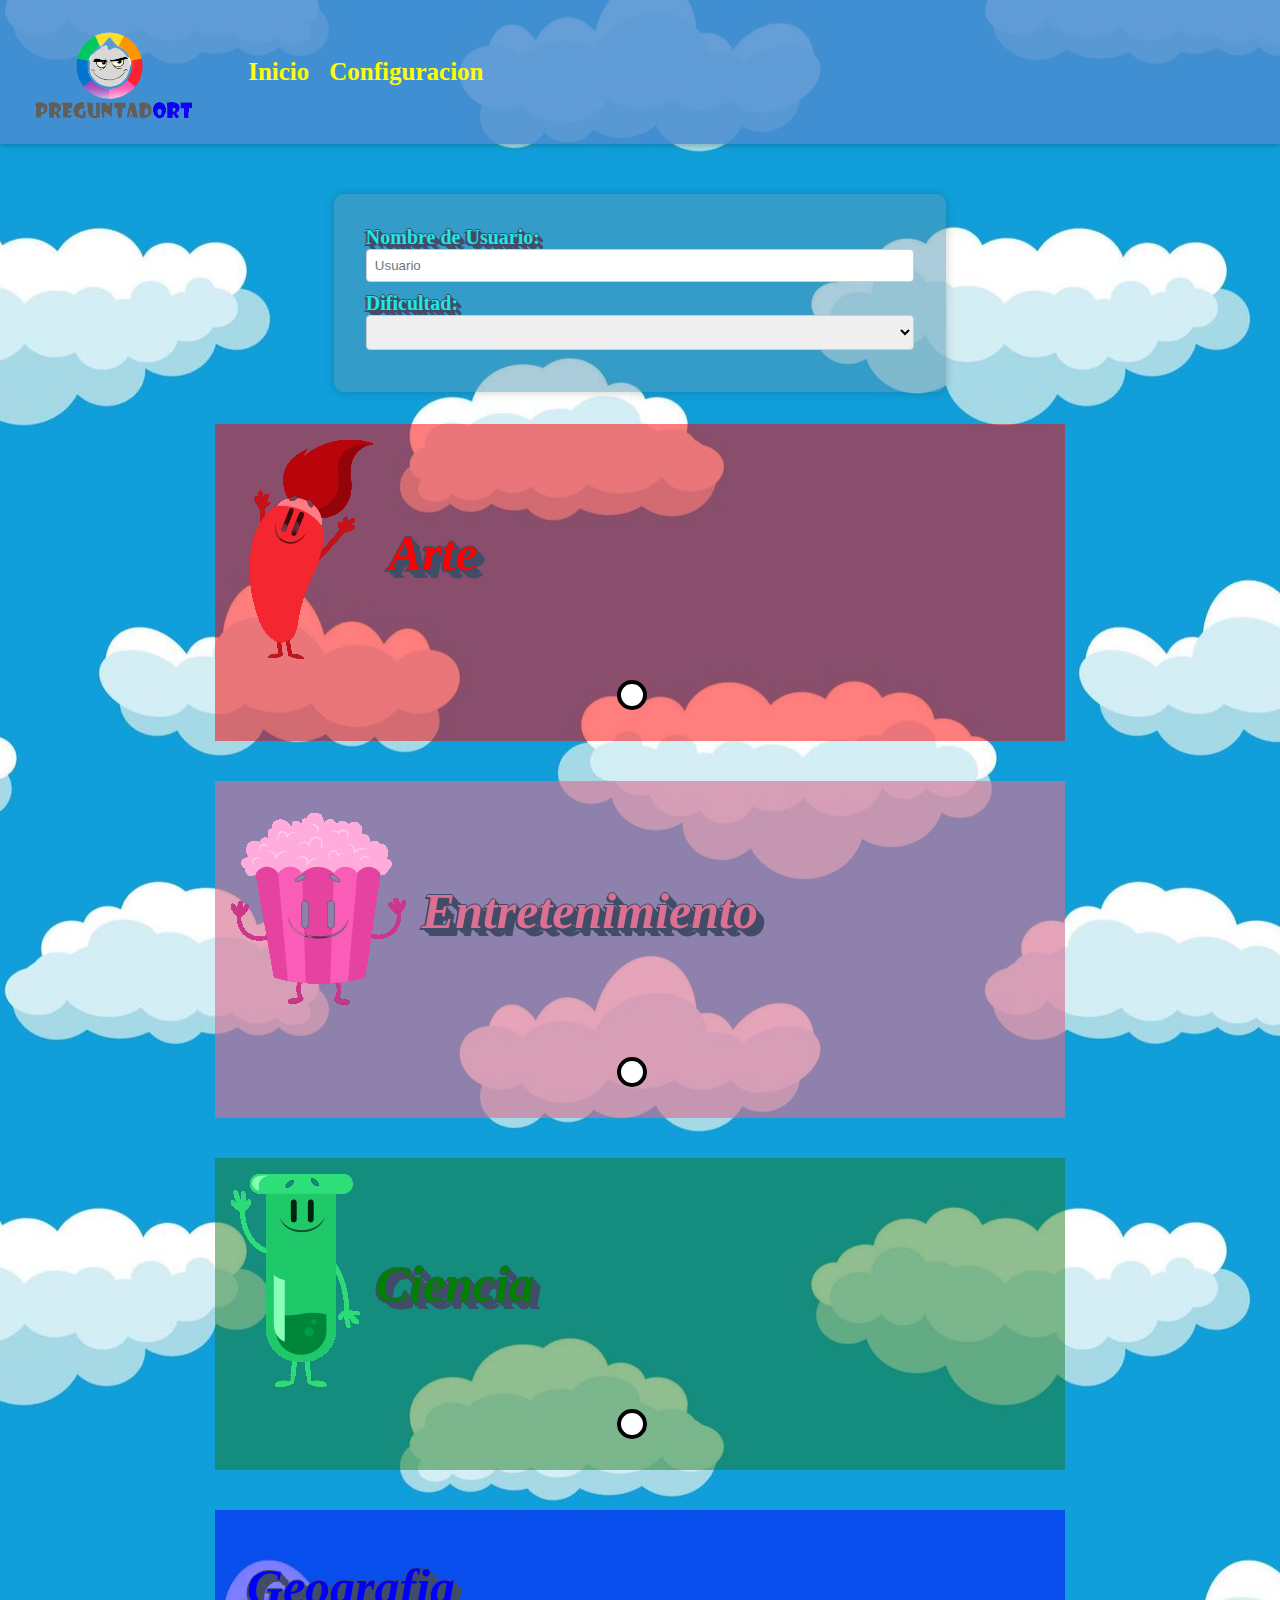
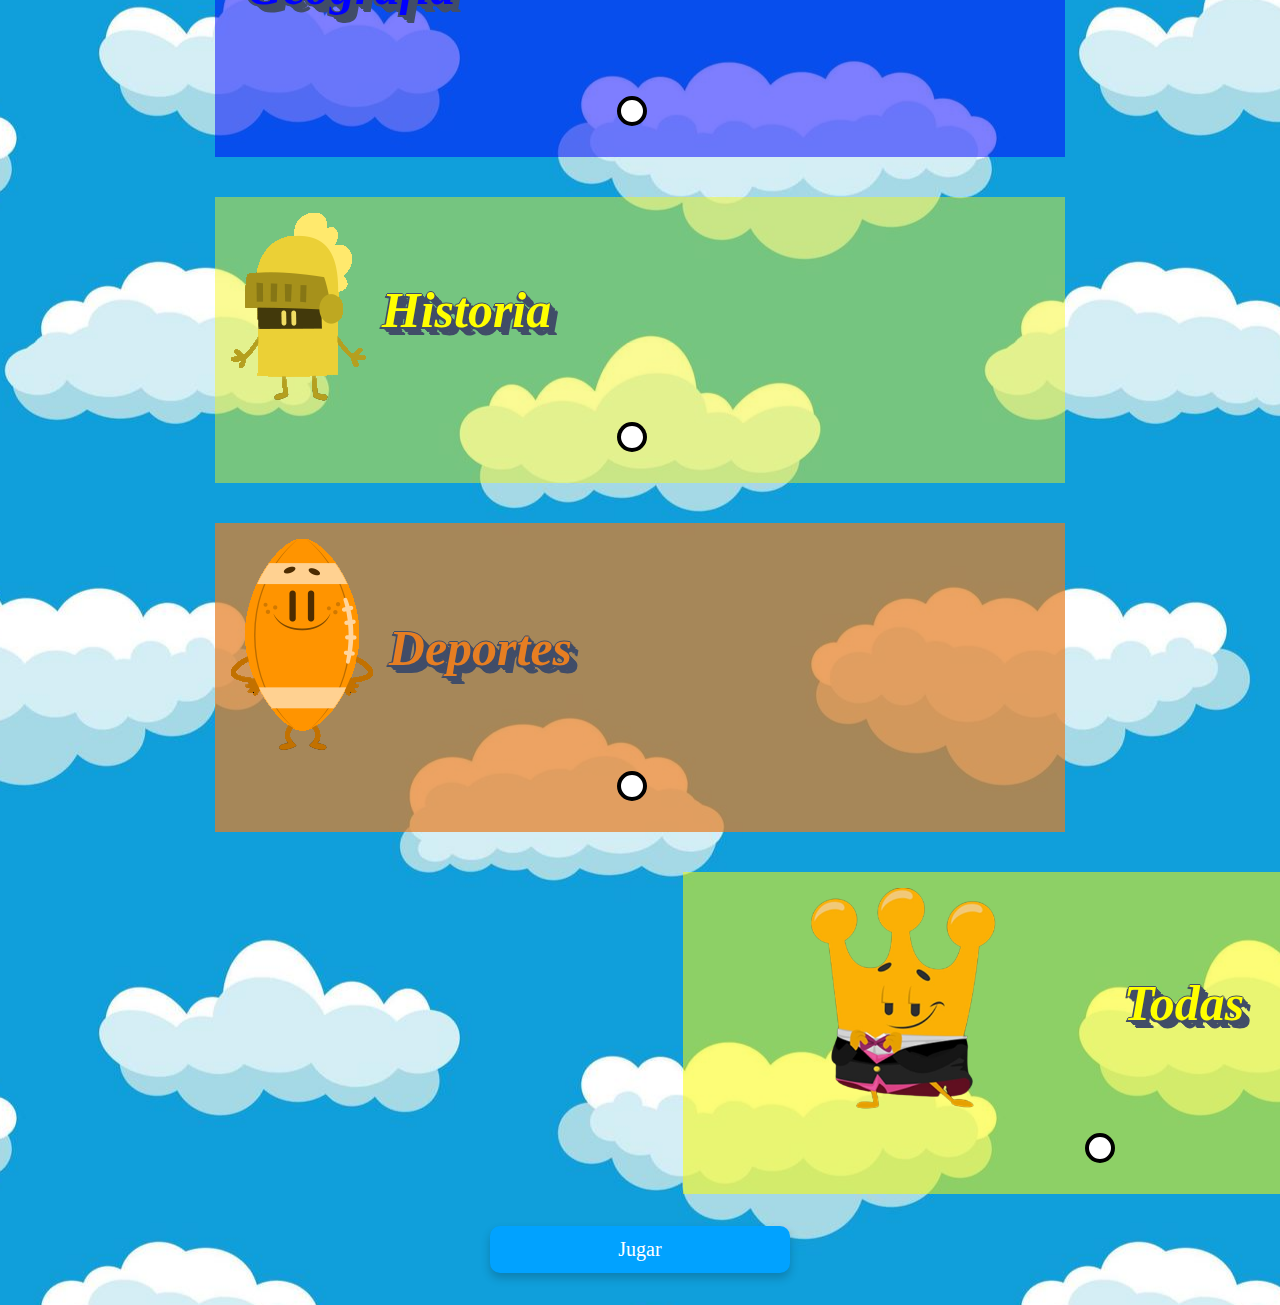
==== pages/ConfigurarJuego.html @ a764802a "tp casi terminado" ====
<!DOCTYPE html>
<html lang="en">
<head>
    <meta charset="UTF-8">
    <meta http-equiv="X-UA-Compatible" content="IE=edge">
    <meta name="viewport" content="width=device-width, initial-scale=1.0">
    <title>Document</title>
    <link rel="shortcut icon" href="../img/fondo.png" type="image/x-icon">
    <link rel="stylesheet" href="../style/main.css">
    <link href="https://cdn.jsdelivr.net/npm/bootstrap@5.3.1/dist/css/bootstrap.min.css" rel="stylesheet" integrity="sha384-4bw+/aepP/YC94hEpVNVgiZdgIC5+VKNBQNGCHeKRQN+PtmoHDEXuppvnDJzQIu9" crossorigin="anonymous">
</head>
<body>

    <header>
        <nav>
          <div class="navbar navbar-left">
            <a href="../index.html"> <img src="../img/fondo.png" alt="Logo"></a>
            <div class="div-navegador">
            <div class="navbar-item">
                <a class="linkk" href="../index.html">Inicio</a>
            </div>
            <div class="navbar-item">
                <a class="linkk" href="./ConfigurarJuego.html">Configuracion</a>
            </div>
            </div>
          </div>
          
        </nav>
      </header>


    <main class="container">
        <div class="form">
            <form class="formulario" action="">
                <div class="div-form">

                <div class="container-usuario">
                    <label class="usuario" for="username">Nombre de Usuario:</label>
                    <input type="text" placeholder="Usuario" id="username" name="username" required>
                    
                    <label class="usuario" for="difficulty" >Dificultad:</label>
                    <select id="difficulty" name="difficulty" required>
                    <option value=""></option>
                    <option value="facil">Fácil</option>
                    <option value="medio">Medio</option>
                    <option value="dificil">Difícil</option>
                    <option value="todas">Todas</option>
                    </select>
                    
                </div>
            </div>

            <div class="cards ">
                

                    <div class="carta art">
                        <div class="img-txt">
                            <img src="../img/Arte-removebg-preview.png" alt="">
                            <p class="arte">Arte</p>
                        </div>
                        <label class="category-option">
                            <input type="radio" name="category" value="arte">
                            <span class="custom-radio a"></span>
                            
                        </label>                
                    </div>

                    

                <div class="carta entre">
                    <div class="img-txt bajar-img">
                        <img src="../img/personajeEntretenimiento.png" alt="">
                        <p class="entretenimiento">Entretenimiento</p>
                    </div>
                    <label class="category-option bajar-entreten">
                        <input type="radio" name="category" value="entretenimiento">
                        <span class="custom-radio e"></span>
                        
                    </label>                
                </div>

                

                <div class="carta cien">
                    <div class="img-txt">
                        <img src="../img/Ciencia-removebg-preview.png" alt="" required>
                        <p class="Ciencia">Ciencia</p>
                    </div>
                    <label class="category-option ">
                        <input type="radio" name="category" value="ciencia">
                        <span class="custom-radio c"></span>
                         
                    </label>                
                </div>
           

                
                
                


                

                    <div class="carta geo">
                        <div class="img-txt bajar-img">
                            <img src="../img/Geo.png" alt="">
                            <p class="geografia">Geografia</p>
                        </div>
                        <label class="category-option bajar">
                            <input type="radio" name="category" value="geografia">
                            <span class="custom-radio g"></span>
                            
                        </label>
                    </div>

                <div class="carta hist">
                    <div class="img-txt">
                        <img src="../img/hist-removebg-preview.png" alt="">
                        <p class="hitoria">Historia</p>
                    </div>
                    <label class="category-option">
                        <input type="radio" name="category" value="hitoria">
                        <span class="custom-radio h"></span>
                        
                    </label>               
                </div>
                <div class="carta deport">
                    <div class="img-txt">
                        <img src="../img/depo-removebg-preview.png" alt="">
                        <p class="Deportes">Deportes</p>
                    </div>
                    <label class="category-option">
                        <input type="radio" name="category" value="deportes">
                        <span class="custom-radio d"></span>
                        
                    </label>                
                </div>
            
        
                <div class="carta todas carta-corona ">
                <div class="img-txt">
                    <img class="imagen" src="../img/corona.png" alt="">
                    <p class="todasss">Todas</p>
                </div>
                <label class="category-option">
                    <input type="radio" name="category" value="deportes">
                    <span class="custom-radio h"></span>
                    
                </label>                
            </div>
            
            
                

            </div>


                <div class="button2">
                    <a class="button-usuario" href="../pages/Jugar.html">Jugar</a>
                </div>

                
            </form>

        </div>

    </main>
    
    <script src="https://cdn.jsdelivr.net/npm/bootstrap@5.3.1/dist/js/bootstrap.bundle.min.js" integrity="sha384-HwwvtgBNo3bZJJLYd8oVXjrBZt8cqVSpeBNS5n7C8IVInixGAoxmnlMuBnhbgrkm" crossorigin="anonymous"></script>
</body>
</html>
---- style/main.css ----
*{
    margin: 0;
    padding: 0;
    box-sizing: border-box;
}
body{
    background-image: url(../img/fondo2.jpg);
    background-position: center;
}
main{
    display: flex;
    justify-content: center;
}

/*NAVEGADOR*/

.div-navegador{
    display: flex;
    align-items: center;
}
nav {
    background-color: #498ccfd7; 
    box-shadow: 0px 2px 5px rgba(0, 0, 0, 0.2);
    display: flex;
    justify-content: space-between;
    align-items: center;
    padding: 10px 20px;
  }

  .navbar-left {
    display: flex;
    align-items: center;
  }

  .navbar-right {
    display: flex;
    align-items: center;
  }

  .navbar img {
    height: 120px;
    width: auto;
    margin-right: 40px;
  }

  .navbar-item {
    font-family: Comic Sans MS;
    font-weight: bold;
    font-size: 25px;
    color: yellow; 
    margin-right: 20px;
    cursor: pointer;
    position: relative;
  }

  .navbar-user-score {
    font-family: Comic Sans MS;
    font-weight: bold;
    font-size: 25px;
    color: yellow; 
    margin-right: 20px;
    position: relative;
  }

  .navbar-item::before,
  .navbar-item::after {
    content: "";
    position: absolute;
    width: 100%; 
    height: 2px;
    background-color: yellow; 
    transform: scaleX(0);
    transition: transform 0.3s ease-in-out;
  }

  .navbar-item::before {
    top: 100%; 
    left: 0;
  }

  .navbar-item::after {
    top: 100%; 
    right: 0;
  }

  .navbar-item:hover::before,
  .navbar-item:hover::after {
    transform: scaleX(1);
  }


.navegador-li{
    font-size: 20px;
}
.linkk{
    text-decoration: none;
    color: yellow;
}
















/*INDEX*/
.div-index{
    margin-top: 7rem;
    display: flex;
    flex-direction: column;
}
.title-index{
    display: flex;
    justify-content: center;
    margin-top: 2rem;
}
.tuclase{
text-align: left;
font-family: Comic Sans MS;
font-weight:bold;
font-size: 50px;
color: #e67e22;
text-shadow: -1px 0 #414D68, 0 1px #414D68, 1px 0 #414D68, 0 -1px #414D68, -2px 2px 0 #414D68, 2px 2px 0 #414D68, 1px 1px #414D68, 2px 2px #414D68, 3px 3px #414D68, 4px 4px #414D68, 5px 5px #414D68, 5px 5px #414D68, 7px 7px #414D68, 8px 8px #414D68;
}
strong{
color: rgb(112, 164, 241);
}
.imgs{
    margin-top: 2rem;
    margin-bottom: 2rem;
    display: flex;
    flex-direction: row;
    gap: 50px;
    justify-content: center;
    align-items: center;
    flex-wrap: wrap;
}
.boton{
    display: flex;
    justify-content: center;
}
.jugar-button {
   
    padding: 15px 50px;
    font-size: 24px;
    background-color: #f39c12;
    color: #fff;
    border: none;
    border-radius: 10px;
    cursor: pointer;
    box-shadow: 0px 5px 10px rgba(0, 0, 0, 0.2);
    transition: background-color 0.3s ease, transform 0.2s ease-in-out;
    width: 10%;
    }
    .jugar-button a{
        display: flex;
        align-items: center;
        justify-content: center;
        text-decoration: none;
        color: white;
       
    }
    .jugar-button{
        padding-inline: 10rem;

    }
    .index-button a{
        display: flex;
        align-items: center;
        justify-content: center;
        text-decoration: none;
        color: white;
    }
    .index-button{
       
        margin-bottom: 2rem;
        padding: 15px 50px;
        font-size: 24px;
        background-color: #f39c12;
        color: #fff;
        border: none;
        border-radius: 10px;
        cursor: pointer;
        box-shadow: 0px 5px 10px rgba(0, 0, 0, 0.2);
        transition: background-color 0.3s ease, transform 0.2s ease-in-out;
        width: 10%;
        padding-inline: 10rem;
        
    }
    
    .jugar-button:hover {
    background-color: #e67e22;
    transform: scale(1.05);
    }
    .index-button:hover {
        background-color: #e67e22;
        transform: scale(1.05);
        }
    
.jugar-button:focus {
    outline: none;
    }
.index-button:focus {
        outline: none;
        }




/*CONFIGURAR JUEGO*/
.div-form{
    display: flex;
    justify-content: center;
}
.container-usuario {
    background-color: rgba(88, 155, 182, 0.507);
    border-radius: 10px;
    box-shadow: 0px 0px 10px rgba(0, 0, 0, 0.2);
    padding-inline: 2rem;
    padding-top: 2rem;
    padding-bottom: 2rem;
    margin-top: 50px;
}
.usuario{
    text-align: center;
    font-family: Comic Sans MS;
    font-weight:bold;
    font-size: 20px;
    color: #22e6e6;
    text-shadow: -1px 0 #414D68, 0 1px #414D68, 1px 0 #414D68, 0 -1px #414D68, -2px 2px 0 #414D68, 2px 2px 0 #414D68, 1px 1px #414D68, 2px 2px #414D68, 3px 3px #414D68, 4px 4px #414D68, 5px 5px #414D68;
}

.carta{
    width: 100%;
    padding: 1rem;
} 
.img-txt{
    display: flex;
    flex-direction: row;
    
}

.category-option {
    position: relative;
    display: flex;
    align-items: center;
    justify-content: center;
    margin: 15px 0;
    font-size: 24px;
    color: #333;
    cursor: pointer;
    transition: transform 0.3s ease;
}

.category-option:hover {
    transform: scale(1.05);
}

.custom-radio {
    position: relative;
    display: inline-block;
    width: 30px;
    height: 30px;
    background-color: #fff;
    border-radius: 50%;
    border: 4px solid #000000;
    margin-right: 15px;
    transition: background-color 0.3s ease, border-color 0.3s ease, transform 0.3s ease;
}
label {
        
    margin-bottom: 5px;
}

input[type="text"], select {
    width: 100%;
    padding: 8px;
    margin-bottom: 10px;
    border: 1px solid #ccc;
    border-radius: 4px;
    box-sizing: border-box;
}

.button2{
    display: flex;
    justify-content: center;
    margin-top: 2rem;
    margin-bottom: 2rem;
  
}
.button-usuario {
    padding: 12px 30px;
    font-size: 20px;
    background-color: #01a2ff;
    color: #fff;
    border: none;
    border-radius: 10px;
    cursor: pointer;
    box-shadow: 0px 5px 10px rgba(0, 0, 0, 0.2);
    transition: background-color 0.3s ease, transform 0.2s ease-in-out;
    text-decoration: none;
    padding-inline: 8rem;
}

.button-usuario:hover {
background-color: #1c9e9e;
transform: scale(1.05);
}


    
    
   
    


   
        
        
        
        .category-option:hover  .d {
            border-color: orange;
            }
    
            .category-option:hover  .a {
                border-color: red;
            }
    
            .category-option:hover  .h {
                border-color: yellow;
            }
    
            .category-option:hover  .c {
                border-color: green;
            }
    
            .category-option:hover  .g {
                border-color: blue;
            }
    
            .category-option:hover  .e {
                border-color: palevioletred;
            }
            
        
        input[type="radio"]:checked + .custom-radio {
            background-color: black;
            transform: scale(0.8);
        }
        
        input[type="radio"] {

            position: absolute;
            opacity: 0;
            cursor: pointer;
        }
        



.cards{
    margin-top: 2rem;
    display: grid;
    grid-template-columns: 1fr 1fr;
    grid-template-rows: 1fr  ;
    grid-gap: 40px;
    
}
.carta-corona{
   margin-left: 55%;
}


@media screen and (max-width:1615px) {
    
    .cards{
        grid-template-columns: 1fr  ;
        
    }
}




.bajar-img{
    margin-top: 1rem;
}

.img-txt p{
    display: flex;
    align-items: center;
    padding: 1rem;
    font-size: 20px;
    font-style: italic ;

    text-align: left;
    font-family: Comic Sans MS;
    font-weight:bold;
    font-size: 50px;
    text-shadow: -1px 0 #414D68, 0 1px #414D68, 1px 0 #414D68, 0 -1px #414D68, -2px 2px 0 #414D68, 2px 2px 0 #414D68, 1px 1px #414D68, 2px 2px #414D68, 3px 3px #414D68, 4px 4px #414D68, 5px 5px #414D68, 5px 5px #414D68, 7px 7px #414D68, 8px 8px #414D68;
}


.arte{
    color: red;
}
.art{
    background-color: rgba(255, 0, 0, 0.507);
}
.Ciencia{
    color: green;
}
.cien{
    background-color: rgba(26, 121, 26, 0.479);
    
}
.geografia{
    color: blue;
}
.geo{
    background-color: rgba(0, 0, 255, 0.507);
}

.bajar{
    margin-top: 4rem;
}
.Deportes{
    color: #e67e22;
}
.deport{
    background-color: #e67d22b4;
}
.entretenimiento{
    color: palevioletred;
}
.entre{
    background-color: rgba(216, 112, 147, 0.637);
}
.bajar-entreten{
    margin-top: 3rem;
}
.hitoria{
    color: yellow;
}
.hist{
    background-color: rgba(247, 247, 14, 0.445);
}
.todas{
    background-color: rgba(252, 252, 0, 0.534);
}
.todasss{
    color: yellow;
}
.imagen{
    width: 50%;
}
/*JUGAR*/

.main-jugar{
    border-radius: 10px;
    display: flex;
    flex-direction: column;
    background-color: #f37100b6;
    margin-top: 2rem;
    margin-bottom: 2rem;
}
.titulo-cat{
    display: flex;
    align-items: center;
    padding: 1rem;
    font-size: 20px;
    font-style: italic ;
    justify-content: center;
    text-align: left;
    font-family: Comic Sans MS;
    font-weight:bold;
    font-size: 50px;
    text-shadow: -1px 0 #414D68, 0 1px #414D68, 1px 0 #414D68, 0 -1px #414D68, -2px 2px 0 #414D68, 2px 2px 0 #414D68, 1px 1px #414D68, 2px 2px #414D68, 3px 3px #414D68, 4px 4px #414D68, 5px 5px #414D68, 5px 5px #414D68, 7px 7px #414D68, 8px 8px #414D68;
}
.padre-preguntas{
    border-radius: 20px;
    background-color: #f38d18d8;
}
.p-jugarr{
    
    padding: 1rem;
    font-style: italic ;
    justify-content: center;
    text-align: left;
    font-family: Comic Sans MS;
    font-weight:bold;
    font-size: 25px;
    text-shadow: -1px 0 #414D68, 0 1px #414D68, 1px 0 #414D68, 0 -1px #414D68, -2px 2px 0 #414D68, 2px 2px 0 #414D68, 1px 1px #414D68, 2px 2px #414D68;
}
.div-pregunta{
    display: flex;
    justify-content: center;
    text-align: center;
    padding: 1rem;
    font-size: 20px;
    font-style: italic ;
    justify-content: center;
    font-family: Comic Sans MS;
    font-weight:bold;
   
}
.img-jugar{
    display: flex;
    justify-content: center;
    padding-bottom: 1rem;
}
.respuestas{
    display: grid;
    grid-template-columns: 1fr 1fr;
    grid-template-rows: 1fr 1fr;
    grid-gap: 30px;
}

.fono {
    
    display: flex;
    align-items: center;
    gap: 20px;
}

.fono p{
    display: flex;
    align-items: center;
    margin: 0;
}
.co{
    display: flex;
    align-items: center;
    padding: 1rem;
    font-size: 20px;
    font-style: italic ;
    justify-content: center;
    text-align: left;
    font-family: Comic Sans MS;
    font-weight:bold;
    font-size: 25px;

}

.boton-jugar{
    display: flex;
    justify-content: center;
    margin: 2rem;
}




/*Respuesta correcta*/
.body-correcta{
    background-image: url(../img/gif.gif);
}
.contenedor-correcta{
    display: flex;
    flex-direction: column;
}
.padre-correcta{
    display: flex;
    flex-direction: column;
    align-items: center;
    text-align: center;
    justify-content: center;
    background-color: rgba(0, 255, 21, 0.222);
    border-radius: 40px;
    width: 30%;
    margin-top: 10%;
}
.padre-correcta img{
    max-width: 100%;
    height: auto;
}
.parrafo-correcta{
    
    font-size: 24px;
    font-weight: bold;
    margin-top: 20px;
    color: white;
    
}
.strong-correcta{
    color: rgb(150, 250, 0);
}


.correcta-button a{
    display: flex;
    align-items: center;
    justify-content: center;
    text-decoration: none;
    color: white;
   
}
.correcta-button{
   
    margin-bottom: 2rem;
    background-color: #0ac419;
    color: #fff;
    border: none;
    border-radius: 10px;
    cursor: pointer;
    box-shadow: 0px 5px 10px rgba(0, 0, 0, 0.2);
    transition: background-color 0.3s ease, transform 0.2s ease-in-out;
 
    padding-inline: 10rem;
    padding: 1rem;
    
}

.correcta-button:hover {
background-color: #079e14;
transform: scale(1.05);
}

.correcta-button:focus {
outline: none;
}





/*incorrecta*/

@import url('https://fonts.googleapis.com/css2?family=Special+Elite&display=swap');

.body-incorrecto {
  font-family: 'Special Elite', cursive;
  background-image: url(../img/fire.gif); 
    background-size: 150%;
    background-repeat: no-repeat;
    background-position: center;

}

.perdiste {
  font-size: 30px;
  letter-spacing: 4px;
  text-shadow: 2px 2px 4px rgba(0, 0, 0, 0.5);
  color: #ff0000; 
} 
.padre-incorrecta{
    display: flex;
    justify-content: center;
    margin-top: 10%;
}
  .incorrect-screen {
    display: flex;
    flex-direction: column;
    align-items: center;
    text-align: center;
    justify-content: center;
    background-color: rgba(128, 42, 36, 0.405);
    border-radius: 40px;
    width: 30%;
    
  }
  
  .incorrect-screen img {
    max-width: 100%;
    height: auto;
  }
  
  .incorrect-screen p {
    font-size: 24px;
    font-weight: bold;
    margin-top: 20px;
  }

  .incorrect-button a{
    display: flex;
    align-items: center;
    justify-content: center;
    text-decoration: none;
    color: white;
   
}
.incorrect-button{
   
    margin-bottom: 2rem;
    background-color: #ff0000;
    color: #fff;
    border: none;
    border-radius: 10px;
    cursor: pointer;
    box-shadow: 0px 5px 10px rgba(0, 0, 0, 0.2);
    transition: background-color 0.3s ease, transform 0.2s ease-in-out;
    margin-top: 1rem;
    padding-inline: 10rem;
    padding: 1rem;
    
}

.incorrect-button:hover {
background-color: #be3333;
transform: scale(1.05);
}

.incorrect-button:focus {
outline: none;
}
.parrafo-incorrecta{
    text-align: center;
    font-family: Comic Sans MS;
    font-weight:bold;
    font-size: 30px;
    color: #ffffff;
    text-shadow: -1px 0 #414D68, 0 1px #414D68, 1px 0 #414D68, 0 -1px #414D68, -2px 2px 0 #414D68, 2px 2px 0 #414D68, 1px 1px #414D68, 2px 2px #414D68, 3px 3px #414D68;
}
.strong-incorrecta{
    color: red;
}

/*Jugar 2*/
.main-jugar2{
    border-radius: 10px;
    display: flex;
    flex-direction: column;
    background-color: rgba(0, 128, 0, 0.551);
    margin-top: 2rem;
    margin-bottom: 2rem;
}
.titulo-cat-Juego2{
    display: flex;
    align-items: center;
    padding: 1rem;
    font-size: 20px;
    font-style: italic ;
    justify-content: center;
    text-align: left;
    font-family: Comic Sans MS;
    font-weight:bold;
    font-size: 50px;
    text-shadow: -1px 0 #414D68, 0 1px #414D68, 1px 0 #414D68, 0 -1px #414D68, -2px 2px 0 #414D68, 2px 2px 0 #414D68, 1px 1px #414D68, 2px 2px #414D68, 3px 3px #414D68, 4px 4px #414D68, 5px 5px #414D68, 5px 5px #414D68, 7px 7px #414D68, 8px 8px #414D68;
}
.padre-preguntas-juego2{
    border-radius: 20px;
    background-color: rgba(0, 128, 0, 0.682);
}
.boton-jugar2{
    display: flex;
    justify-content: center;
    margin: 2rem;
}


.jugar2-button {
   
    padding: 15px 50px;
    font-size: 24px;
    background-color: green;
    color: #fff;
    border: none;
    border-radius: 10px;
    cursor: pointer;
    box-shadow: 0px 5px 10px rgba(0, 0, 0, 0.2);
    transition: background-color 0.3s ease, transform 0.2s ease-in-out;
    width: 10%;
    }
    .jugar2-button a{
        display: flex;
        align-items: center;
        justify-content: center;
        text-decoration: none;
        color: white;
       
    }
    .jugar2-button{
        padding-inline: 10rem;

    }
  
    
    
    .jugar2-button:hover {
    background-color: rgb(18, 151, 18);
    transform: scale(1.05);
    }
   
    
.jugar2-button:focus {
    outline: none;
}

/*FIN*/

.contenedorr{
    display: flex;
    flex-direction: column;

}

.title-fin{
    display: flex;
    justify-content: center;
    margin-bottom: 3rem;
}
.padre-fin{
    display: flex;
    flex-direction: column;
    margin-top: 2rem;
}

.cont-fin {
   
    text-align: center;
    background-color: rgba(88, 155, 182, 0.507);
    border-radius: 10px;
    box-shadow: 0px 0px 10px rgba(0, 0, 0, 0.2);
    padding-inline: 2rem;
  
    padding-bottom: 2rem;
   
}
.carta-fin{
    display: flex;
    flex-direction: column;
    justify-content: center;
    padding: 2rem;
    
}
.strong-fin{
    color: yellow;
}
.strong2{
    color: pink;
}
.p-fin{
    
    font-family: Comic Sans MS;
    font-weight:bold;
    font-size: 30px;
    color: rgb(212, 71, 71);
    text-shadow: -1px 0 #414D68, 0 1px #414D68, 1px 0 #414D68, 0 -1px #414D68, -2px 2px 0 #414D68, 2px 2px 0 #414D68, 1px 1px #414D68, 2px 2px #414D68;
}
.gif-fin{
    margin-bottom: 2rem;
}
.p-finn{
    font-weight: bold;
}
.boton-fin{
    display: flex;
    justify-content: center;
}
.button-fin{
    margin-bottom: 2rem;
    background-color: #025fff;
    color: #fff;
    border: none;
    border-radius: 10px;
    cursor: pointer;
    box-shadow: 0px 5px 10px rgba(0, 0, 0, 0.2);
    transition: background-color 0.3s ease, transform 0.2s ease-in-out;
    margin-top: 2rem;
    padding-inline: 10rem;
    padding: 1rem;
}
.button-fin a{
    display: flex;
    align-items: center;
    justify-content: center;
    text-decoration: none;
    color: white;
   
}



.button-fin:hover {
    background-color: #2f07f5;
    transform: scale(1.05);
}

.button-fin:focus {
    outline: none;
}
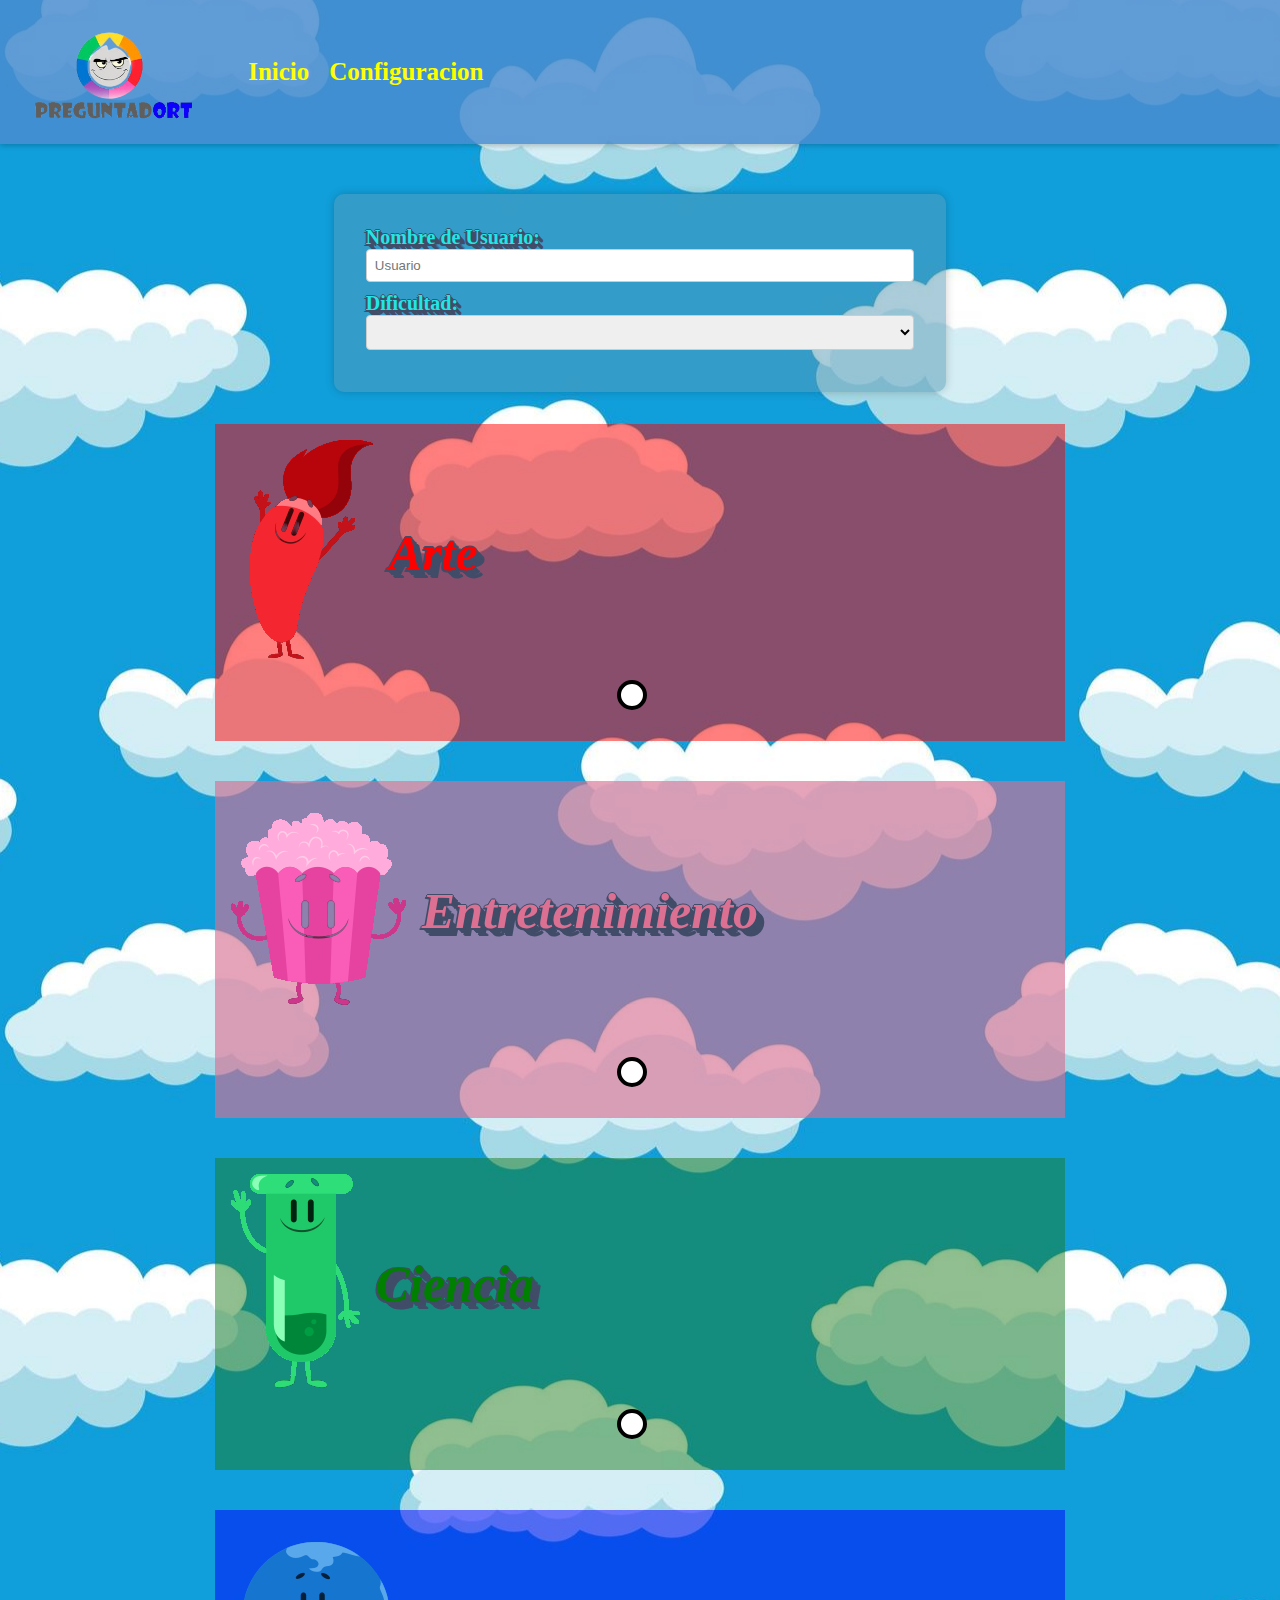
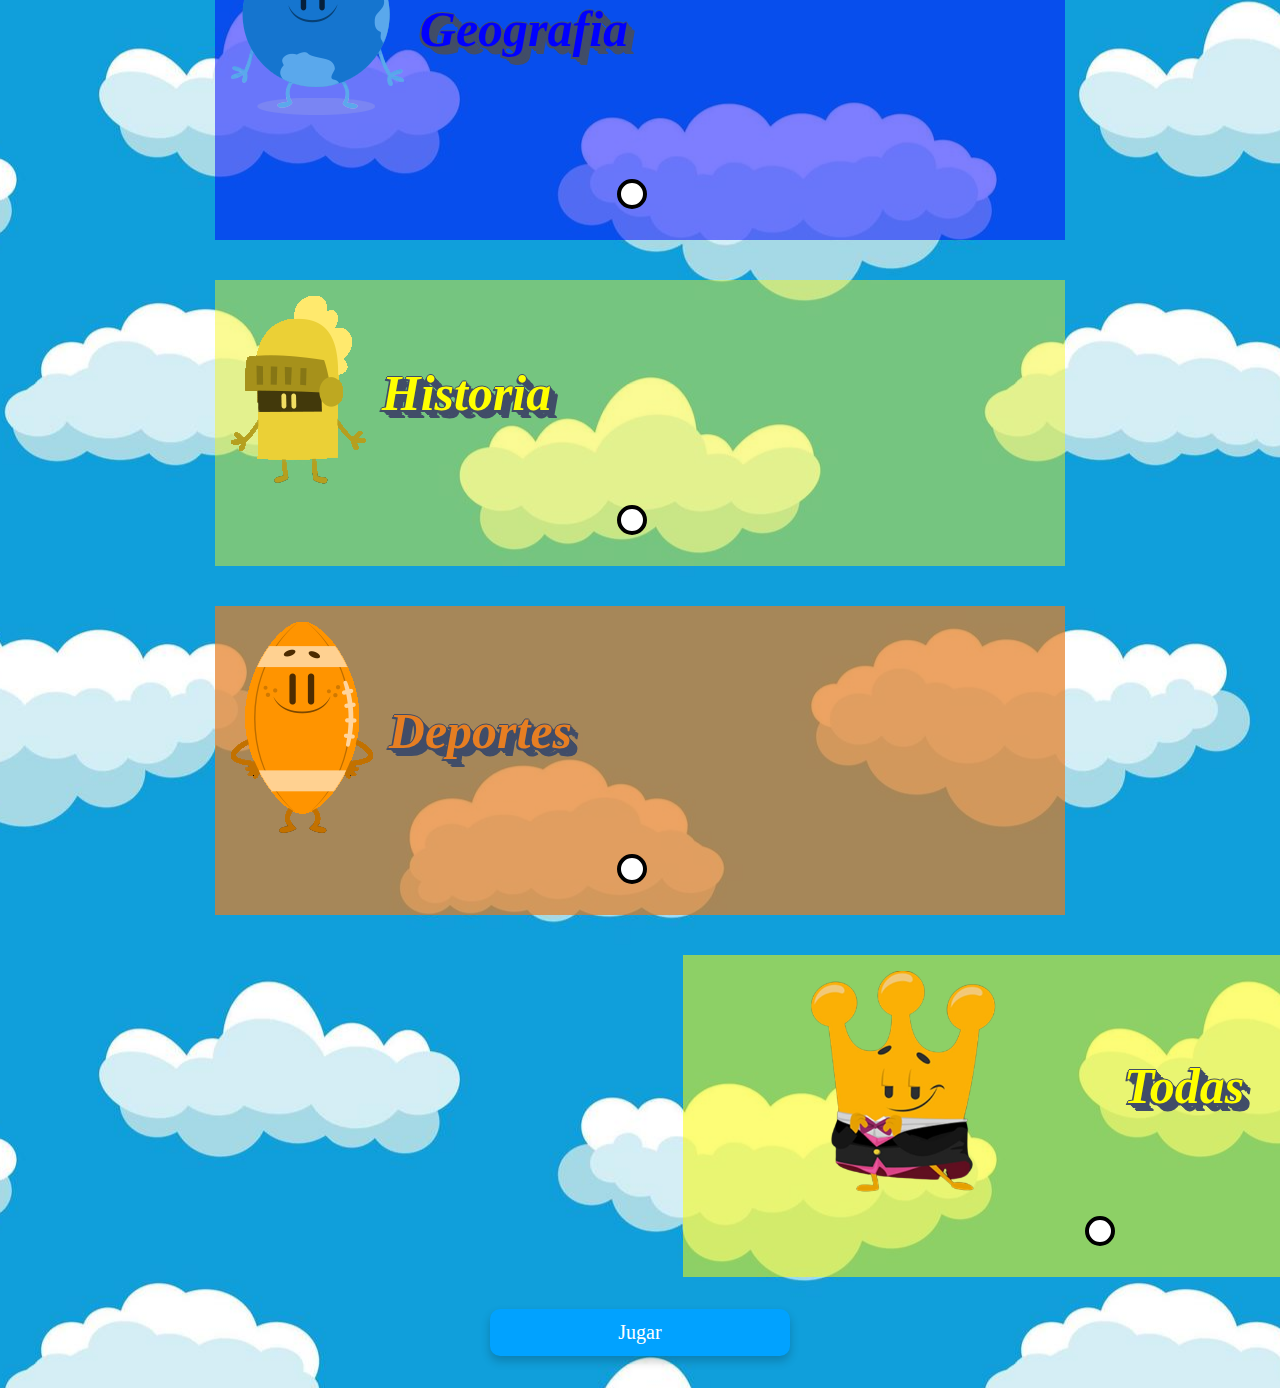
==== commit 106df7e8: "tp casi terminado" ====
--- a/pages/ConfigurarJuego.html
+++ b/pages/ConfigurarJuego.html
@@ -103,7 +103,7 @@
 
                     <div class="carta geo">
                         <div class="img-txt bajar-img">
-                            <img src="../img/Geo.png" alt="">
+                            <img src="../img/Geografiaremovebg-preview.png" alt="">
                             <p class="geografia">Geografia</p>
                         </div>
                         <label class="category-option bajar">
